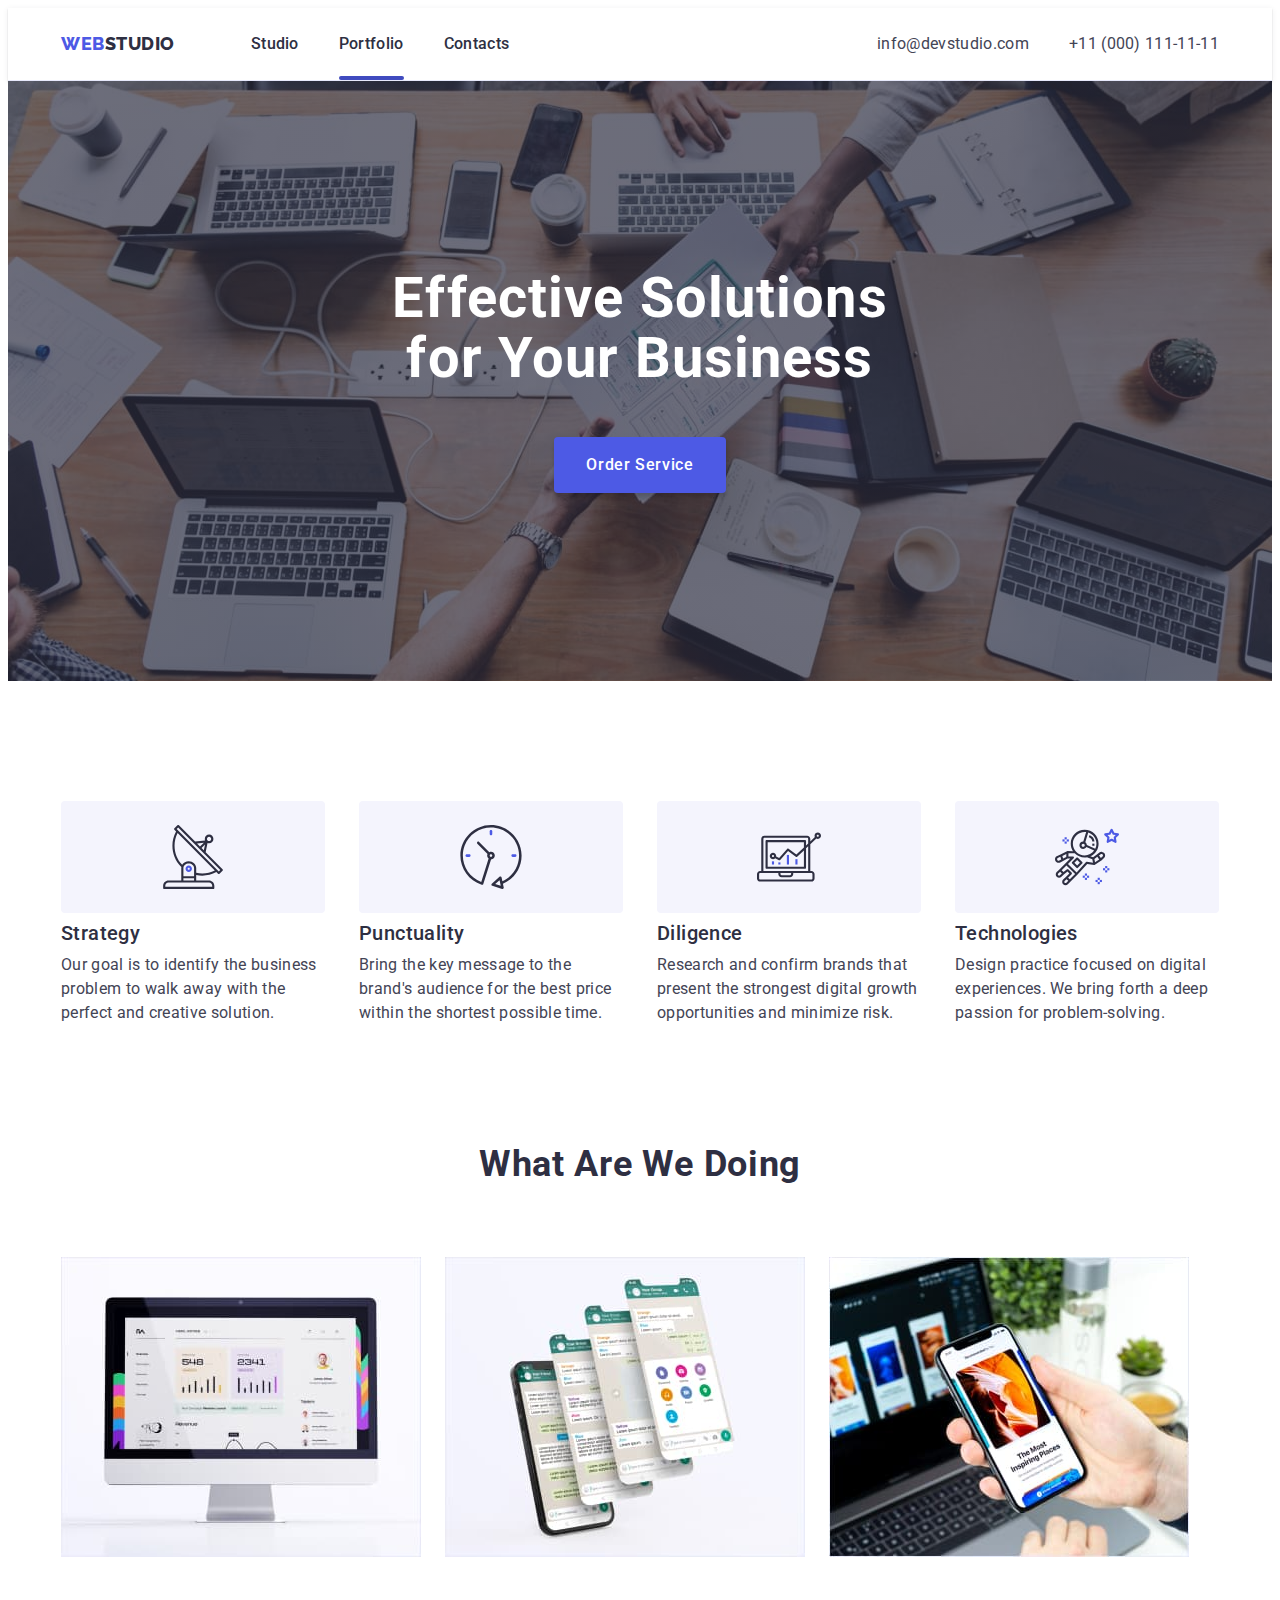
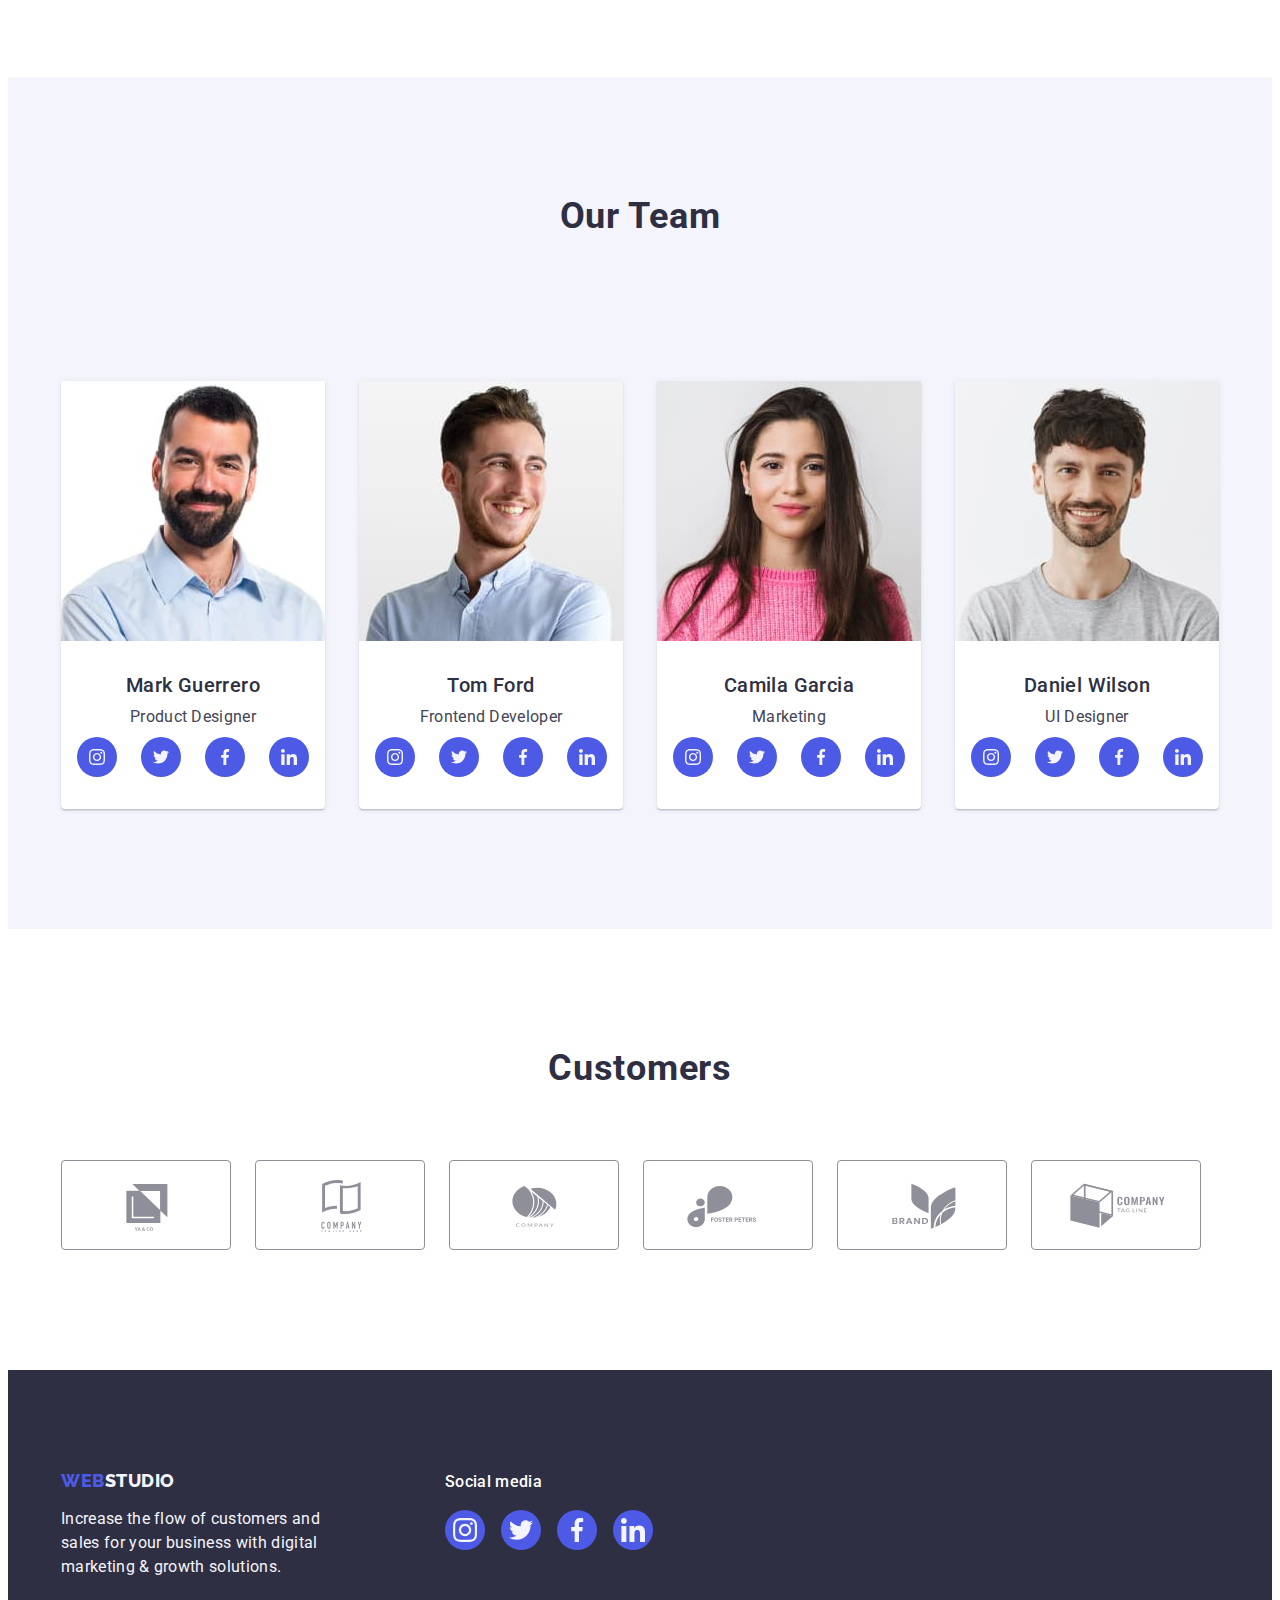
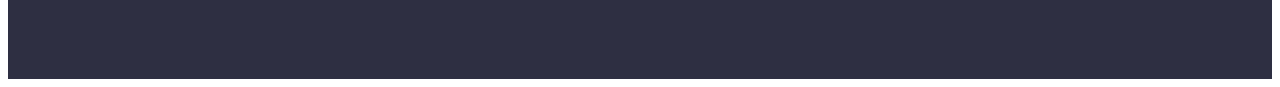
==== index.html @ 175dec2c "Initial commit" ====
<!DOCTYPE html>
<html lang="en">
  <head>
    <meta charset="UTF-8" />
    <meta http-equiv="X-UA-Compatible" content="IE=edge" />
    <meta name="viewport" content="width=device-width, initial-scale=1.0" />
    <title>Document</title>
    <link rel="preconnect" href="https://fonts.googleapis.com" />
    <link rel="preconnect" href="https://fonts.gstatic.com" crossorigin />
    <link
      href="https://fonts.googleapis.com/css2?family=Raleway:wght@800&family=Roboto:wght@400;500;700&display=swap"
      rel="stylesheet"
    />
    <link
      rel="stylesheet"
      href="https://cdnjs.cloudflare.com/ajax/libs/modern-normalize/1.1.0/modern-normalize.min.css"
      integrity="sha512-wpPYUAdjBVSE4KJnH1VR1HeZfpl1ub8YT/NKx4PuQ5NmX2tKuGu6U/JRp5y+Y8XG2tV+wKQpNHVUX03MfMFn9Q=="
      crossorigin="anonymous"
      referrerpolicy="no-referrer"
    />
    <!-- Style -->
    <link rel="stylesheet" href="./css/style.css" />
  </head>
  <body>
    <!-- Header -->

    <header class="header">
      <div class="header-container container">
        <nav class="header-nav">
          <a class="logo" href="./index.html">
            Web<span class="span-logo">Studio</span>
          </a>

          <ul class="header-list list">
            <li class="header-item">
              <a class="header-link" href="./index.html">Studio</a>
            </li>
            <li class="header-item">
              <a class="header-link current" href="./portfolio.html"
                >Portfolio</a
              >
            </li>
            <li class="header-item">
              <a class="header-link" href="">Contacts</a>
            </li>
          </ul>
        </nav>

        <address class="contacts" style="font-style: normal">
          <ul class="contacts-list list">
            <li class="contacts-item">
              <a class="contacts-link" href="mailto:info@devstudio.com"
                >info@devstudio.com</a
              >
            </li>
            <li class="contacts-item">
              <a class="contacts-link" href="tel:+110001111111"
                >+11 (000) 111-11-11</a
              >
            </li>
          </ul>
        </address>
      </div>
    </header>

    <main>
      <!-- Hero image -->

      <section class="hero">
        <div class="container">
          <h1 class="hero-title">Effective Solutions for Your Business</h1>
          <button class="modal-btn" type="button" data-modal-open>
            Order Service
          </button>
        </div>
      </section>

      <!-- About us -->

      <section class="about">
        <div class="container">
          <h2 class="hidden" hidden>content</h2>
          <ul class="about-list list">
            <li class="about-item">
              <div class="svg">
                <svg class="antenna" width="64" height="64">
                  <use href="./images/icons.svg#antenna"></use>
                </svg>
              </div>
              <h3 class="about-name">Strategy</h3>
              <p class="info">
                Our goal is to identify the business problem to walk away with
                the perfect and creative solution.
              </p>
            </li>
            <li class="about-item">
              <div class="svg">
                <svg class="clock" width="64" height="64">
                  <use href="./images/icons.svg#clock"></use>
                </svg>
              </div>
              <h3 class="about-name">Punctuality</h3>
              <p class="info">
                Bring the key message to the brand's audience for the best price
                within the shortest possible time.
              </p>
            </li>
            <li class="about-item">
              <div class="svg">
                <svg class="diagram" width="64" height="64">
                  <use href="./images/icons.svg#diagram"></use>
                </svg>
              </div>
              <h3 class="about-name">Diligence</h3>
              <p class="info">
                Research and confirm brands that present the strongest digital
                growth opportunities and minimize risk.
              </p>
            </li>
            <li class="about-item">
              <div class="svg">
                <svg class="astronaut" width="64" height="64">
                  <use href="./images/icons.svg#astronaut"></use>
                </svg>
              </div>
              <h3 class="about-name">Technologies</h3>
              <p class="info">
                Design practice focused on digital experiences. We bring forth a
                deep passion for problem-solving.
              </p>
            </li>
          </ul>
        </div>
      </section>

      <!-- Projects -->

      <section class="projects">
        <div class="container">
          <h2 class="projects-team">What are we doing</h2>
          <ul class="projects-list__team list">
            <li class="projects-item">
              <img
                class="projects-img"
                src="./images/section2/computer.jpg"
                alt="PC monitor"
                width="360"
              />
            </li>
            <li class="projects-item">
              <img
                class="projects-img"
                src="./images/section2/phone1.jpg"
                alt="Chat on the phone"
                width="360"
              />
            </li>
            <li class="projects-item">
              <img
                class="projects-img"
                src="./images/section2/phone2.jpg"
                alt="Phone in hand"
                width="360"
              />
            </li>
          </ul>
        </div>
      </section>

      <!-- Team -->

      <section class="team">
        <div class="container">
          <h2 class="team-title">Our Team</h2>
          <ul class="team-list">
            <li class="team-item">
              <img
                class="section-team-list"
                src="./images/section3/mark_guerrero.jpg"
                alt="Mark Guerrero Product Designer"
                width="264"
              />
              <div class="worker-wrapper">
                <h3 class="name-worker">Mark Guerrero</h3>
                <p class="info-name-worker">Product Designer</p>
                <ul class="socials">
                  <li class="socials-item">
                    <a
                      class="socials-link"
                      href=""
                      target="_blank"
                      rel="noopener noreferrer"
                    >
                      <svg class="socials-icon" width="16" height="16">
                        <use href="./images/icons.svg#instagram"></use>
                      </svg>
                    </a>
                  </li>
                  <li class="socials-item">
                    <a
                      class="socials-link"
                      href=""
                      target="_blank"
                      rel="noopener noreferrer"
                    >
                      <svg class="socials-icon" width="16" height="16">
                        <use href="./images/icons.svg#twitter"></use>
                      </svg>
                    </a>
                  </li>
                  <li class="socials-item">
                    <a
                      class="socials-link"
                      href=""
                      target="_blank"
                      rel="noopener noreferrer"
                    >
                      <svg class="socials-icon" width="16" height="16">
                        <use href="./images/icons.svg#facebook"></use>
                      </svg>
                    </a>
                  </li>
                  <li class="socials-item">
                    <a
                      class="socials-link"
                      href=""
                      target="_blank"
                      rel="noopener noreferrer"
                    >
                      <svg class="socials-icon" width="16" height="16">
                        <use href="./images/icons.svg#linkedin"></use>
                      </svg>
                    </a>
                  </li>
                </ul>
              </div>
            </li>
            <li class="team-item">
              <img
                class="section-team-list"
                src="./images/section3/tom_ford.jpg"
                alt="Tom Ford Frontend Developer"
                width="264"
              />
              <div class="worker-wrapper">
                <h3 class="name-worker">Tom Ford</h3>
                <p class="info-name-worker">Frontend Developer</p>
                <ul class="socials">
                  <li class="socials-item">
                    <a
                      class="socials-link"
                      href=""
                      target="_blank"
                      rel="noopener noreferrer"
                    >
                      <svg class="socials-icon" width="16" height="16">
                        <use href="./images/icons.svg#instagram"></use>
                      </svg>
                    </a>
                  </li>
                  <li class="socials-item">
                    <a
                      class="socials-link"
                      href=""
                      target="_blank"
                      rel="noopener noreferrer"
                    >
                      <svg class="socials-icon" width="16" height="16">
                        <use href="./images/icons.svg#twitter"></use>
                      </svg>
                    </a>
                  </li>
                  <li class="socials-item">
                    <a
                      class="socials-link"
                      href=""
                      target="_blank"
                      rel="noopener noreferrer"
                    >
                      <svg class="socials-icon" width="16" height="16">
                        <use href="./images/icons.svg#facebook"></use>
                      </svg>
                    </a>
                  </li>
                  <li class="socials-item">
                    <a
                      class="socials-link"
                      href=""
                      target="_blank"
                      rel="noopener noreferrer"
                    >
                      <svg class="socials-icon" width="16" height="16">
                        <use href="./images/icons.svg#linkedin"></use>
                      </svg>
                    </a>
                  </li>
                </ul>
              </div>
            </li>
            <li class="team-item">
              <img
                class="section-team-list"
                src="./images/section3/camila_garcia.jpg"
                alt="Camila Garcia Marketing"
                width="264"
              />
              <div class="worker-wrapper">
                <h3 class="name-worker">Camila Garcia</h3>
                <p class="info-name-worker">Marketing</p>
                <ul class="socials">
                  <li class="socials-item">
                    <a
                      class="socials-link"
                      href=""
                      target="_blank"
                      rel="noopener noreferrer"
                    >
                      <svg class="socials-icon" width="16" height="16">
                        <use href="./images/icons.svg#instagram"></use>
                      </svg>
                    </a>
                  </li>
                  <li class="socials-item">
                    <a
                      class="socials-link"
                      href=""
                      target="_blank"
                      rel="noopener noreferrer"
                    >
                      <svg class="socials-icon" width="16" height="16">
                        <use href="./images/icons.svg#twitter"></use>
                      </svg>
                    </a>
                  </li>
                  <li class="socials-item">
                    <a
                      class="socials-link"
                      href=""
                      target="_blank"
                      rel="noopener noreferrer"
                    >
                      <svg class="socials-icon" width="16" height="16">
                        <use href="./images/icons.svg#facebook"></use>
                      </svg>
                    </a>
                  </li>
                  <li class="socials-item">
                    <a
                      class="socials-link"
                      href=""
                      target="_blank"
                      rel="noopener noreferrer"
                    >
                      <svg class="socials-icon" width="16" height="16">
                        <use href="./images/icons.svg#linkedin"></use>
                      </svg>
                    </a>
                  </li>
                </ul>
              </div>
            </li>
            <li class="team-item">
              <img
                class="section-team-list"
                src="./images/section3/daniel_wilson.jpg"
                alt="Daniel Wilson UI Designer"
                width="264"
              />
              <div class="worker-wrapper">
                <h3 class="name-worker">Daniel Wilson</h3>
                <p class="info-name-worker">UI Designer</p>
                <ul class="socials">
                  <li class="socials-item">
                    <a
                      class="socials-link"
                      href=""
                      target="_blank"
                      rel="noopener noreferrer"
                    >
                      <svg class="socials-icon" width="16" height="16">
                        <use href="./images/icons.svg#instagram"></use>
                      </svg>
                    </a>
                  </li>
                  <li class="socials-item">
                    <a
                      class="socials-link"
                      href=""
                      target="_blank"
                      rel="noopener noreferrer"
                    >
                      <svg class="socials-icon" width="16" height="16">
                        <use href="./images/icons.svg#twitter"></use>
                      </svg>
                    </a>
                  </li>
                  <li class="socials-item">
                    <a
                      class="socials-link"
                      href=""
                      target="_blank"
                      rel="noopener noreferrer"
                    >
                      <svg class="socials-icon" width="16" height="16">
                        <use href="./images/icons.svg#facebook"></use>
                      </svg>
                    </a>
                  </li>
                  <li class="socials-item">
                    <a
                      class="socials-link"
                      href=""
                      target="_blank"
                      rel="noopener noreferrer"
                    >
                      <svg class="socials-icon" width="16" height="16">
                        <use href="./images/icons.svg#linkedin"></use>
                      </svg>
                    </a>
                  </li>
                </ul>
              </div>
            </li>
          </ul>
        </div>
      </section>

      <!-- Customer -->

      <section class="customers">
        <div class="container">
          <h2 class="customers-title">Customers</h2>
          <ul class="customers-list">
            <li class="customers-item">
              <a
                class="customers-link"
                href=""
                target="_blank"
                rel="noopener no-referrer"
              >
                <svg class="customers-icon" width="104" height="56">
                  <use href="./images/icons.svg#logo1"></use>
                </svg>
              </a>
            </li>
            <li class="customers-item">
              <a
                class="customers-link"
                href=""
                target="_blank"
                rel="noopener no-referrer"
              >
                <svg class="customers-icon" width="104" height="56">
                  <use href="./images/icons.svg#logo2"></use>
                </svg>
              </a>
            </li>
            <li class="customers-item">
              <a
                class="customers-link"
                href=""
                target="_blank"
                rel="noopener no-referrer"
              >
                <svg class="customers-icon" width="104" height="56">
                  <use href="./images/icons.svg#logo3"></use>
                </svg>
              </a>
            </li>
            <li class="customers-item">
              <a
                class="customers-link"
                href=""
                target="_blank"
                rel="noopener no-referrer"
              >
                <svg class="customers-icon" width="104" height="56">
                  <use href="./images/icons.svg#logo4"></use>
                </svg>
              </a>
            </li>
            <li class="customers-item">
              <a
                class="customers-link"
                href=""
                target="_blank"
                rel="noopener no-referrer"
              >
                <svg class="customers-icon" width="104" height="56">
                  <use href="./images/icons.svg#logo5"></use>
                </svg>
              </a>
            </li>
            <li class="customers-item">
              <a
                class="customers-link"
                href=""
                target="_blank"
                rel="noopener no-referrer"
              >
                <svg class="customers-icon" width="104" height="56">
                  <use href="./images/icons.svg#logo6"></use>
                </svg>
              </a>
            </li>
          </ul>
        </div>
      </section>
    </main>

    <!-- Footer -->

    <footer class="footer">
      <div class="joint-footer-container container">
        <div class="container1">
          <a class="footer-logo link" href="./index.html"
            >Web<span class="footer-logo-span">Studio</span></a
          >
          <p class="footer-subtitle">
            Increase the flow of customers and sales for your business with
            digital marketing & growth solutions.
          </p>
        </div>
        <div class="container2">
          <p class="media">Social media</p>
          <ul class="footer-socials">
            <li class="footer-socials-item">
              <a
                class="footer-socials-link"
                href=""
                target="_blank"
                rel="noopener noreferrer"
              >
                <svg class="footer-socials-icon" width="24" height="24">
                  <use href="./images/icons.svg#instagram"></use>
                </svg>
              </a>
            </li>
            <li class="footer-socials-item">
              <a
                class="footer-socials-link"
                href=""
                target="_blank"
                rel="noopener noreferrer"
              >
                <svg class="footer-socials-icon" width="24" height="24">
                  <use href="./images/icons.svg#twitter"></use>
                </svg>
              </a>
            </li>
            <li class="footer-socials-item">
              <a
                class="footer-socials-link"
                href=""
                target="_blank"
                rel="noopener noreferrer"
              >
                <svg class="footer-socials-icon" width="24" height="24">
                  <use href="./images/icons.svg#facebook"></use>
                </svg>
              </a>
            </li>
            <li class="footer-socials-item">
              <a
                class="footer-socials-link"
                href=""
                target="_blank"
                rel="noopener noreferrer"
              >
                <svg class="footer-socials-icon" width="24" height="24">
                  <use href="./images/icons.svg#linkedin"></use>
                </svg>
              </a>
            </li>
          </ul>
        </div>
      </div>
    </footer>

    <!-- Modal window -->

    <div class="backdrop is-hidden" data-modal>
      <div class="modal">
        <button class="close-modal" type="button" data-modal-close>
          <svg class="close-btn" width="8" height="8">
            <use href="./images/icons.svg#close-btn"></use>
          </svg>
        </button>
      </div>
    </div>

    <!-- Script -->

    <script src="./js/modal.js"></script>
  </body>
</html>
---- css/style.css ----
/* Header */
/* Color logo "WEB" - #4D5AE5 */
/* Color logo "STUDIO" - #2E2F42 */
/* Color nav - #2E2F42 */
/* Color address info - #2E2F42 */

/* Hero image */
/* Color h1 - #FFFFFF */
/* Color butt - #F4F4FD */
/* Background color - #2E2F42 */

/* Section1 */
/* Color h2 section 1 - #2E2F42 */
/* Color p section 1 - #434455 */

/* Section2 */
/* Color h2 section 2 - #2E2F42 */

/* Section3 */
/* Color h2 section 3 - #2E2F42 */
/* Color name cection 3 - #2E2F42 */
/* Color p section 3 - #434455 */
/* Background color - #F4F4FD */

/* Footer */
/* Color text footer - #F4F4FD */
/* Background color - #2E2F42 */

:root {
    --accent-color: #2E2F42;
    --primary-font: 'Roboto', sans-serif;
    --secondary-font: 'Raleway', sans-serif;
}

.body {
    font-family: var(--primary-font);
    color: #434455;
    background-color: #ffffff;
}

/* Reset */

h1,
h2,
h3,
h4,
h5,
h6,
p {
    margin: 0;
}

ul,
ol {
    margin: 0;
    padding: 0;
    list-style: none;
}

img {
    display: block;
}

a {
    text-decoration: none;
}

/**
  |============================
  | Header
  |============================
*/
/* header */
.header {
    border-bottom: 1px solid #e7e9fc;
    box-shadow: 0px 2px 1px rgba(46, 47, 66, 0.08), 0px 1px 1px rgba(46, 47, 66, 0.16), 0px 1px 6px rgba(46, 47, 66, 0.08);
    z-index: 100;
}

/* div */
.header-container {
    display: flex;
    align-items: center;
}

.container {
    margin-right: auto;
    margin-left: auto;
    max-width: 1158px;
    padding-left: 15px;
    padding-right: 15px;
}

/* nav */
.header-nav {
    display: flex;
    align-items: center;
}

/* a */
.logo {
    margin-right: 76px;
    font-family: var(--secondary-font);
    font-style: normal;
    font-weight: 800;
    font-size: 18px;
    line-height: 1.17;
    display: flex;
    align-items: center;
    letter-spacing: 0.03em;
    text-transform: uppercase;
    color: #4D5AE5;
    text-decoration: none;
}

.span-logo {
    display: inline-block;
    color: #2E2F42;
}

/* ul */
.header-list {
    display: flex;
}

/* li */

.header-item:not(:last-child) {
    margin-right: 40px;
}

/* a */
.header-link {
    padding-top: 24px;
    padding-bottom: 24px;
    display: block;
    font-family: var(--primary-font);
    font-style: normal;
    font-weight: 500;
    font-size: 16px;
    line-height: 1.5;
    letter-spacing: 0.02em;
    color: #2E2F42;

    transition-duration: 250ms;
    transition-timing-function: cubic-bezier(0.4, 0, 0.2, 1);
}

.header-link:hover,
.header-link:focus {
    color: #404BBF;
}

.current {
    position: relative;
}

.current::after {
    content: '';
    position: absolute;
    left: 0;
    bottom: 0;
    display: block;
    width: 100%;
    height: 4px;
    background-color: #404BBF;
    border-radius: 2px;
}

/* address */
.contacts {
    margin-left: auto;
}

/* ul */
.contacts-list {
    display: flex;
    gap: 40px;
}

/* a */
.contacts-link {
    font-family: var(--primary-font);
    font-style: normal;
    font-weight: 400;
    font-size: 16px;
    line-height: 1.5;
    letter-spacing: 0.02em;
    color: #434455;

    transition-duration: 250ms;
    transition-timing-function: cubic-bezier(0.4, 0, 0.2, 1);
}

.contacts-link:hover,
.contacts-link:focus {
    color: #404BBF;
}

/**
  |============================
  | Hero Title
  |============================
*/
/* section */
.hero {
    max-width: 1440px;
    margin: 0 auto;
    padding-top: 188px;
    padding-bottom: 188px;

    text-align: center;
    background-color: var(--accent-color);

    background-image:
        linear-gradient(rgba(46, 47, 66, 0.7),
            rgba(46, 47, 66, 0.7)),
        url(../images/hero/people_office.jpg);
    background-repeat: no-repeat;
    background-position: center;
    background-size: cover;
}

/* h1 */
.hero-title {
    max-width: 496px;
    margin-left: auto;
    margin-right: auto;
    margin-bottom: 48px;
    font-family: var(--primary-font);
    font-style: normal;
    font-weight: 700;
    font-size: 56px;
    line-height: 1.07;
    letter-spacing: 0.02em;
    color: #FFFFFF;
}

/* button */
.modal-btn {
    margin: auto;
    box-shadow: 0px 4px 4px rgba(0, 0, 0, 0.15);
    text-align: center;
    display: block;
    min-width: 169px;
    border-radius: 4px;
    padding: 16px 32px;
    border: none;

    font-family: var(--primary-font);
    font-style: normal;
    font-weight: 500;
    font-size: 16px;
    line-height: 1.5;
    align-items: center;
    letter-spacing: 0.04em;
    color: #FFFFFF;
    background-color: #4D5AE5;
    cursor: pointer;

    transition-duration: 250ms;
    transition-timing-function: cubic-bezier(0.4, 0, 0.2, 1);
}

.modal-btn:hover,
.modal-btn:focus {
    background-color: #404BBF;
    color: #FFFFFF;
}

/**
  |============================
  | About us
  |============================
*/
/* section */
.about {
    padding-top: 120px;
    padding-bottom: 120px;
}

/* ul */
.about-list {
    display: flex;
    justify-content: space-between;
    gap: 24px;
}

/* div */
.svg {
    display: flex;
    align-items: center;
    justify-content: center;
    height: 112px;
    background-color: #F4F4FD;
    border-radius: 4px;
    margin-bottom: 8px;
}

/* h3 */
.about-name {
    margin-bottom: 8px;
    font-family: var(--primary-font);
    font-style: normal;
    font-weight: 500;
    font-size: 20px;
    line-height: 24px;
    letter-spacing: 0.02em;
    color: var(--accent-color);
}

/* p */
.info {
    width: 264px;
    font-family: var(--primary-font);
    font-style: normal;
    font-weight: 400;
    font-size: 16px;
    line-height: 24px;
    letter-spacing: 0.02em;
    color: #434455;
}

/**
  |============================
  | Projects
  |============================
*/
/* section */
.projects {
    padding-bottom: 120px;
}

/* h2 */
.projects-team {
    margin-bottom: 72px;
    font-family: var(--primary-font);
    font-style: normal;
    font-weight: 700;
    font-size: 36px;
    line-height: 1.11;
    text-align: center;
    letter-spacing: 0.02em;
    text-transform: capitalize;
    color: var(--accent-color);
}

/* ul */
.projects-list__team {
    gap: 24px;
    display: flex;
}

/**
  |============================
  | Team
  |============================
*/
/* section */
.team {
    padding-bottom: 120px;
    padding-top: 120px;
    background-color: #F4F4FD;
}

/* h2 */
.team-title {
    margin-bottom: 72px;
    font-family: var(--primary-font);
    font-style: normal;
    font-weight: 700;
    font-size: 36px;
    line-height: 1.11;
    text-align: center;
    letter-spacing: 0.02em;
    text-transform: capitalize;
    color: var(--accent-color);
}

/* ul */
.team-list {
    gap: 24px;
    padding-top: 72px;
    display: flex;
    justify-content: space-between;
}

/* li */
.team-item {
    box-shadow: 0px 1px 6px rgba(46, 47, 66, 0.08), 0px 1px 1px rgba(46, 47, 66, 0.16), 0px 2px 1px rgba(46, 47, 66, 0.08);
    border-radius: 0px 0px 4px 4px;
    background-color: #FFFFFF;
    width: 264px;
}

/* div */
.worker-wrapper {
    padding: 32px 0;
    border-radius: 0px 0px 4px 4px;
}

/* h3 */
.name-worker {
    margin-bottom: 8px;
    font-family: var(--primary-font);
    font-style: normal;
    font-weight: 500;
    font-size: 20px;
    line-height: 24px;
    text-align: center;
    letter-spacing: 0.02em;
    color: var(--accent-color);
}

/* p */
.info-name-worker {
    font-family: var(--primary-font);
    font-style: normal;
    font-weight: 400;
    font-size: 16px;
    line-height: 24px;
    text-align: center;
    letter-spacing: 0.02em;
    color: #434455;
}

/* ul */
.socials {
    margin-top: 8px;
    display: flex;
    gap: 24px;
    justify-content: center;
}

/* a */
.socials-link {
    display: flex;
    align-items: center;
    justify-content: center;
    width: 40px;
    height: 40px;
    background-color: #4D5AE5;
    border-radius: 50%;
    color: #F4F4FD;

    transition-duration: 250ms;
    transition-timing-function: cubic-bezier(0.4, 0, 0.2, 1);
}

.socials-link:hover,
.socials-link:focus {
    background-color: #404BBF;
    color: #F4F4FD;
}

/* svg */
.socials-icon {
    fill: currentColor;
}

/**
  |============================
  | Customer
  |============================
*/
/* section */
.customers {
    padding-top: 120px;
    padding-bottom: 120px;

}

/* h2 */
.customers-title {
    margin-bottom: 72px;

    font-family: var(--primary-font);
    font-style: normal;
    font-weight: 700;
    font-size: 36px;
    line-height: 1.1;

    text-align: center;
    letter-spacing: 0.02em;
    text-transform: capitalize;

    color: #2E2F42;
}

/* ul */
.customers-list {
    display: flex;
    gap: 24px
}

/* a */
.customers-link {
    display: flex;
    justify-content: center;
    width: 168px;
    height: 88px;
    align-items: center;
    border: 1px solid #8E8F99;
    border-radius: 4px;
    color: #8e8f99;

    transition-duration: 250ms;
    transition-timing-function: cubic-bezier(0.4, 0, 0.2, 1);
}

.customers-link:hover,
.customers-link:focus {
    border-color: #404BBF;
    color: #404BBF;
}

/* svg */
.customers-icon {
    fill: currentColor;
}

/**
  |============================
  | Footer
  |============================
*/
/* footer */
.footer {
    padding-top: 100px;
    padding-bottom: 100px;
    font-family: var(--primary-font);
    font-style: normal;
    font-weight: 400;
    font-size: 16px;
    line-height: 24px;
    letter-spacing: 0.02em;
    color: #F4F4FD;
    background-color: var(--accent-color);
}

/* div */
.joint-footer-container {
    display: flex;
    gap: 120px;
    align-items: baseline;
}

/* p */
.media {
    margin-bottom: 16px;
    font-weight: 500;
    color: #ffffff;
}

/* ul */
.footer-socials {
    display: flex;
    gap: 16px;
}

/* a */
.footer-socials-link {
    display: flex;
    align-items: center;
    justify-content: center;
    width: 40px;
    height: 40px;
    background-color: #4D5AE5;
    border-radius: 50%;
    color: #F4F4FD;

    transition-duration: 250ms;
    transition-timing-function: cubic-bezier(0.4, 0, 0.2, 1);
}

.footer-socials-link:hover,
.footer-socials-link:focus {
    background-color: #31D0AA;
    color: #F4F4FD;
}

/* svg */
.footer-socials-icon {
    fill: currentColor;
}

/* a */
.footer-logo {
    margin-bottom: 16px;
    font-family: var(--secondary-font);
    font-style: normal;
    font-weight: 800;
    font-size: 18px;
    line-height: 1.17;
    display: inline-block;
    align-items: center;
    letter-spacing: 0.03em;
    text-transform: uppercase;
    color: #4D5AE5;
    text-decoration: none;
}

/* span */
.footer-logo-span {
    color: #F4F4FD;
}

/* p */
.footer-subtitle {
    max-width: 264px;
}

/**
  |============================
  | Portfolio
  |============================
*/
/**
  |============================
  | Site nav
  |============================
*/
/* section */
.site-nav {
    margin: auto;
    padding-top: 96px;
    padding-bottom: 120px;
}

/* ul */
.btn-nav {
    margin-bottom: 72px;
    display: flex;
    justify-content: center;
    gap: 24px;
}

/* button */
.list-btn {
    padding-top: 11px;
    padding-bottom: 11px;
    padding-left: 23px;
    padding-right: 23px;

    border: 1px solid #E7E9FC;
    border-radius: 4px;
    font-family: var(--primary-font);
    font-style: normal;
    font-weight: 500;
    font-size: 16px;
    line-height: 24px;
    display: flex;
    align-items: center;
    text-align: center;
    letter-spacing: 0.04em;
    background-color: #F4F4FD;
    color: #4D5AE5;
    cursor: pointer;

    transition-duration: 250ms;
    transition-timing-function: cubic-bezier(0.4, 0, 0.2, 1);
}


.list-btn:hover,
.list-btn:focus {
    background-color: #404BBF;
    color: #FFFFFF;
    border: 1px solid transparent;

    box-shadow: 0px 3px 1px rgba(0, 0, 0, 0.1), 0px 2px 1px rgba(0, 0, 0, 0.08), 0px 2px 2px rgba(0, 0, 0, 0.12);
}


/**
  |============================
  | Portfolio
  |============================
*/
/* ul */
.portfolio-list {
    display: flex;
    flex-wrap: wrap;
    gap: 48px 24px;
    justify-content: center;
}

/* li */
.portfolio-item {
    width: calc((100% - 48px) / 3);
}

/* a */
.portfolio-link {
    display: block;
    transition-duration: 250ms;
    transition-timing-function: cubic-bezier(0.4, 0, 0.2, 1);
}

.portfolio-link:hover,
.portfolio-link:focus {
    box-shadow: 0px 1px 6px rgba(46, 47, 66, 0.08), 0px 1px 1px rgba(46, 47, 66, 0.16), 0px 2px 1px rgba(46, 47, 66, 0.08);
}

/* div */
.wrapper {
    position: relative;
    overflow: hidden;
}

/* over */
.over {
    font-family: var(--primary-font);
    font-style: normal;
    font-weight: 400;
    font-size: 16px;
    line-height: 24px;
    letter-spacing: 0.02em;
    color: #F4F4FD;

    position: absolute;
    width: 100%;
    height: 100%;
    top: 0;
    left: 0;
    padding: 40px 32px 164px 32px;
    transform: translateY(100%);
    transition: transform 250ms cubic-bezier(0.4, 0, 0.2, 1), background-color 250ms cubic-bezier(0.4, 0, 0.2, 1);
}

.portfolio-link:hover .over,
.portfolio-link:focus .over {
    transform: translateY(0);
    background-color: #4D5AE5;
}

/* div */
.name-app-portfolio {
    padding: 32px 16px;
    border: 1px solid #e7e9fc;
    border-top: none;
}

/* h2 */
.title-portfolio {
    margin-bottom: 8px;
    font-family: var(--primary-font);
    font-style: normal;
    font-weight: 500;
    font-size: 20px;
    line-height: 1.2;
    letter-spacing: 0.02em;
    color: var(--accent-color);
}

/* p */
.description {
    font-family: var(--primary-font);
    font-style: normal;
    font-weight: 400;
    font-size: 16px;
    line-height: 1.5;
    letter-spacing: 0.02em;
    color: #434455;
}

/**
  |============================
  | Modal window
  |============================
*/
/* div */
.backdrop {
    position: fixed;
    top: 0;
    left: 0;
    z-index: 1000;

    width: 100%;
    height: 100%;

    background-color: rgba(46, 47, 66, 0.4);

    transition: opacity 250ms linear, visibility 250ms linear;
}

.backdrop.is-hidden {
    opacity: 0;
    visibility: hidden;
    pointer-events: none;
}

/* div */
.modal {
    position: absolute;
    top: 50%;
    left: 50%;
    transform: translate(-50%, -50%) scale(1);
    opacity: 1;

    max-width: 408px;
    width: 100%;
    min-height: 576px;

    background: #FCFCFC;
    box-shadow: 0px 1px 1px rgba(0, 0, 0, 0.14), 0px 1px 3px rgba(0, 0, 0, 0.12), 0px 2px 1px rgba(0, 0, 0, 0.2);
    border-radius: 4px;


    transition-duration: 250ms;
    transition-timing-function: cubic-bezier(0.4, 0, 0.2, 1);
}

.backdrop.is-hidden .modal {
    transform: translate(-50%, -50%) scale(0.3);
    opacity: 0;
}

/* button */
.close-modal {
    position: absolute;
    top: 20px;
    right: 20px;

    display: flex;
    align-items: center;
    justify-content: center;
    width: 23px;
    height: 23px;
    padding: 0;

    border-radius: 50%;
    background: #E7E9FC;
    border: 1px solid rgba(0, 0, 0, 0.1);
    transition: fill;
    transition-duration: 250ms;
    transition-timing-function: cubic-bezier(0.4, 0, 0.2, 1);
}

.close-modal:hover,
.close-modal:focus {
    background-color: #404BBF;
    fill: #FFFFFF;
    cursor: pointer;
}

/* THE END */
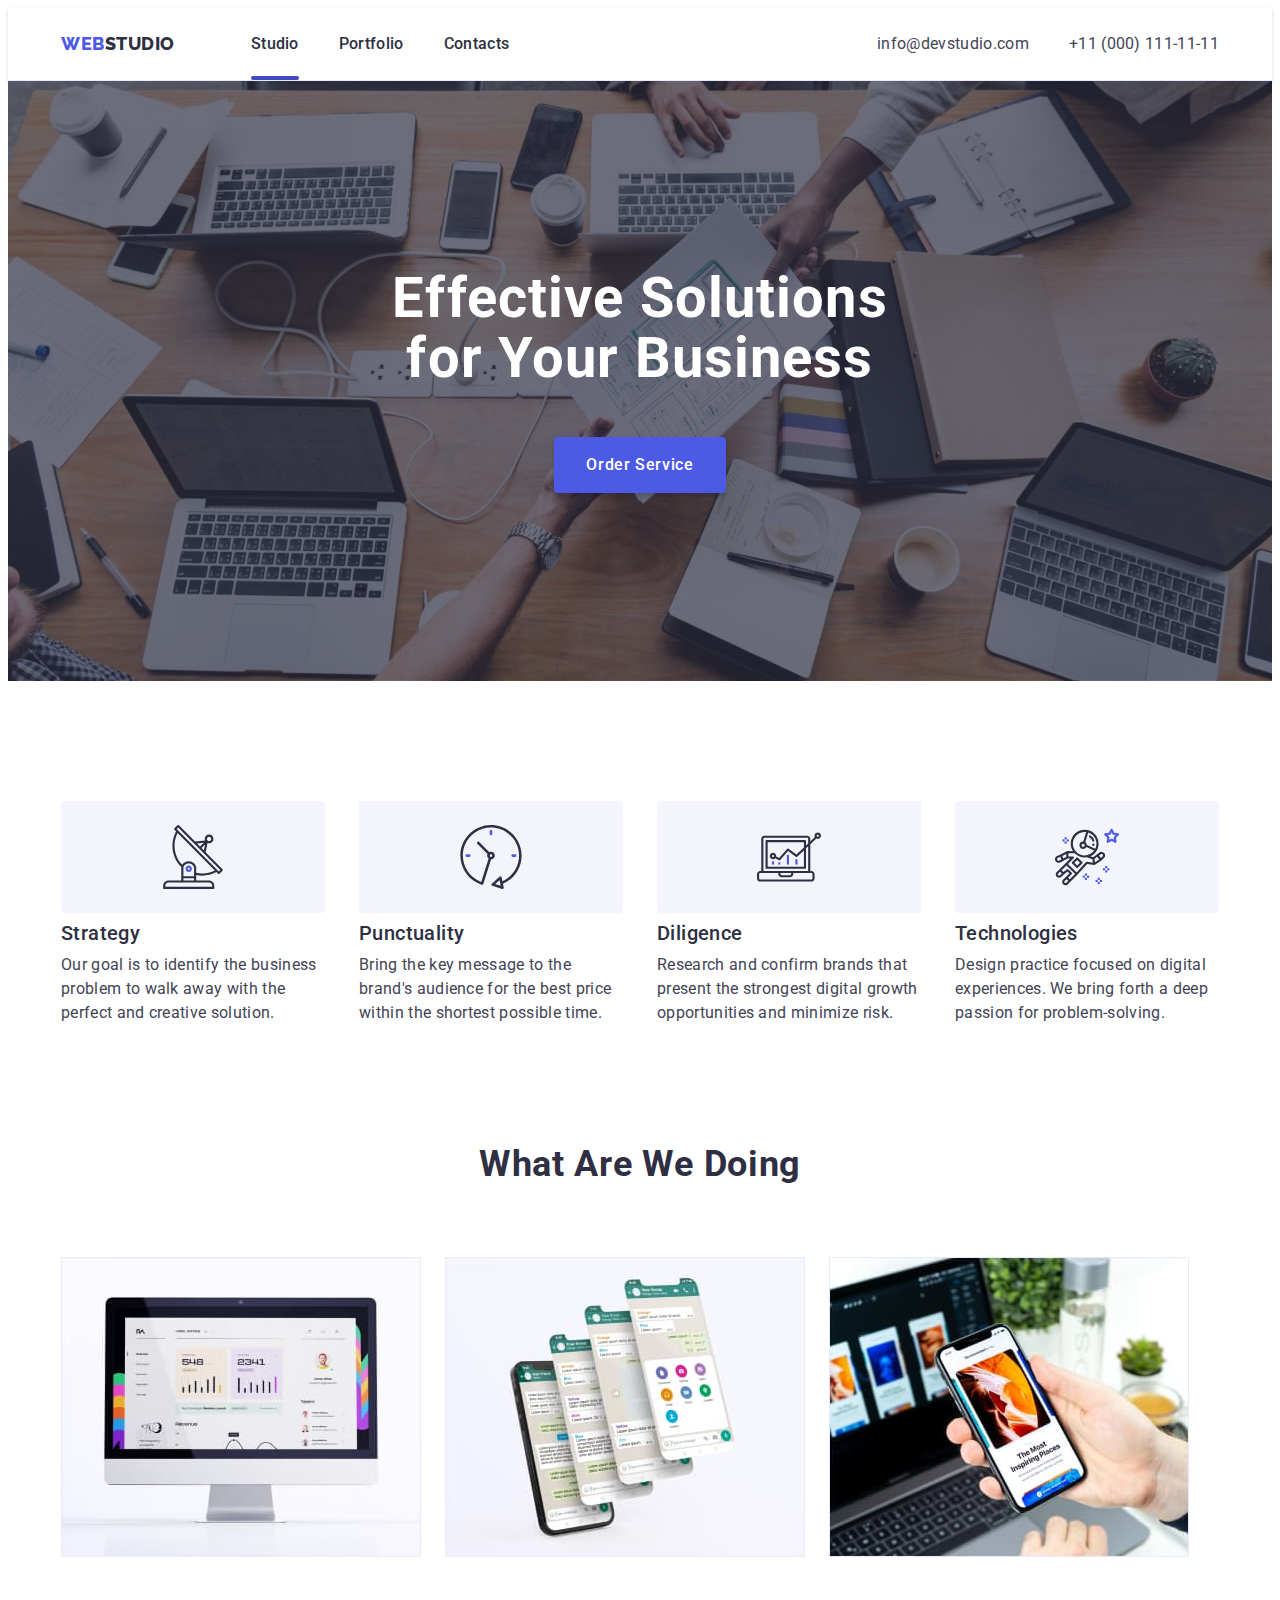
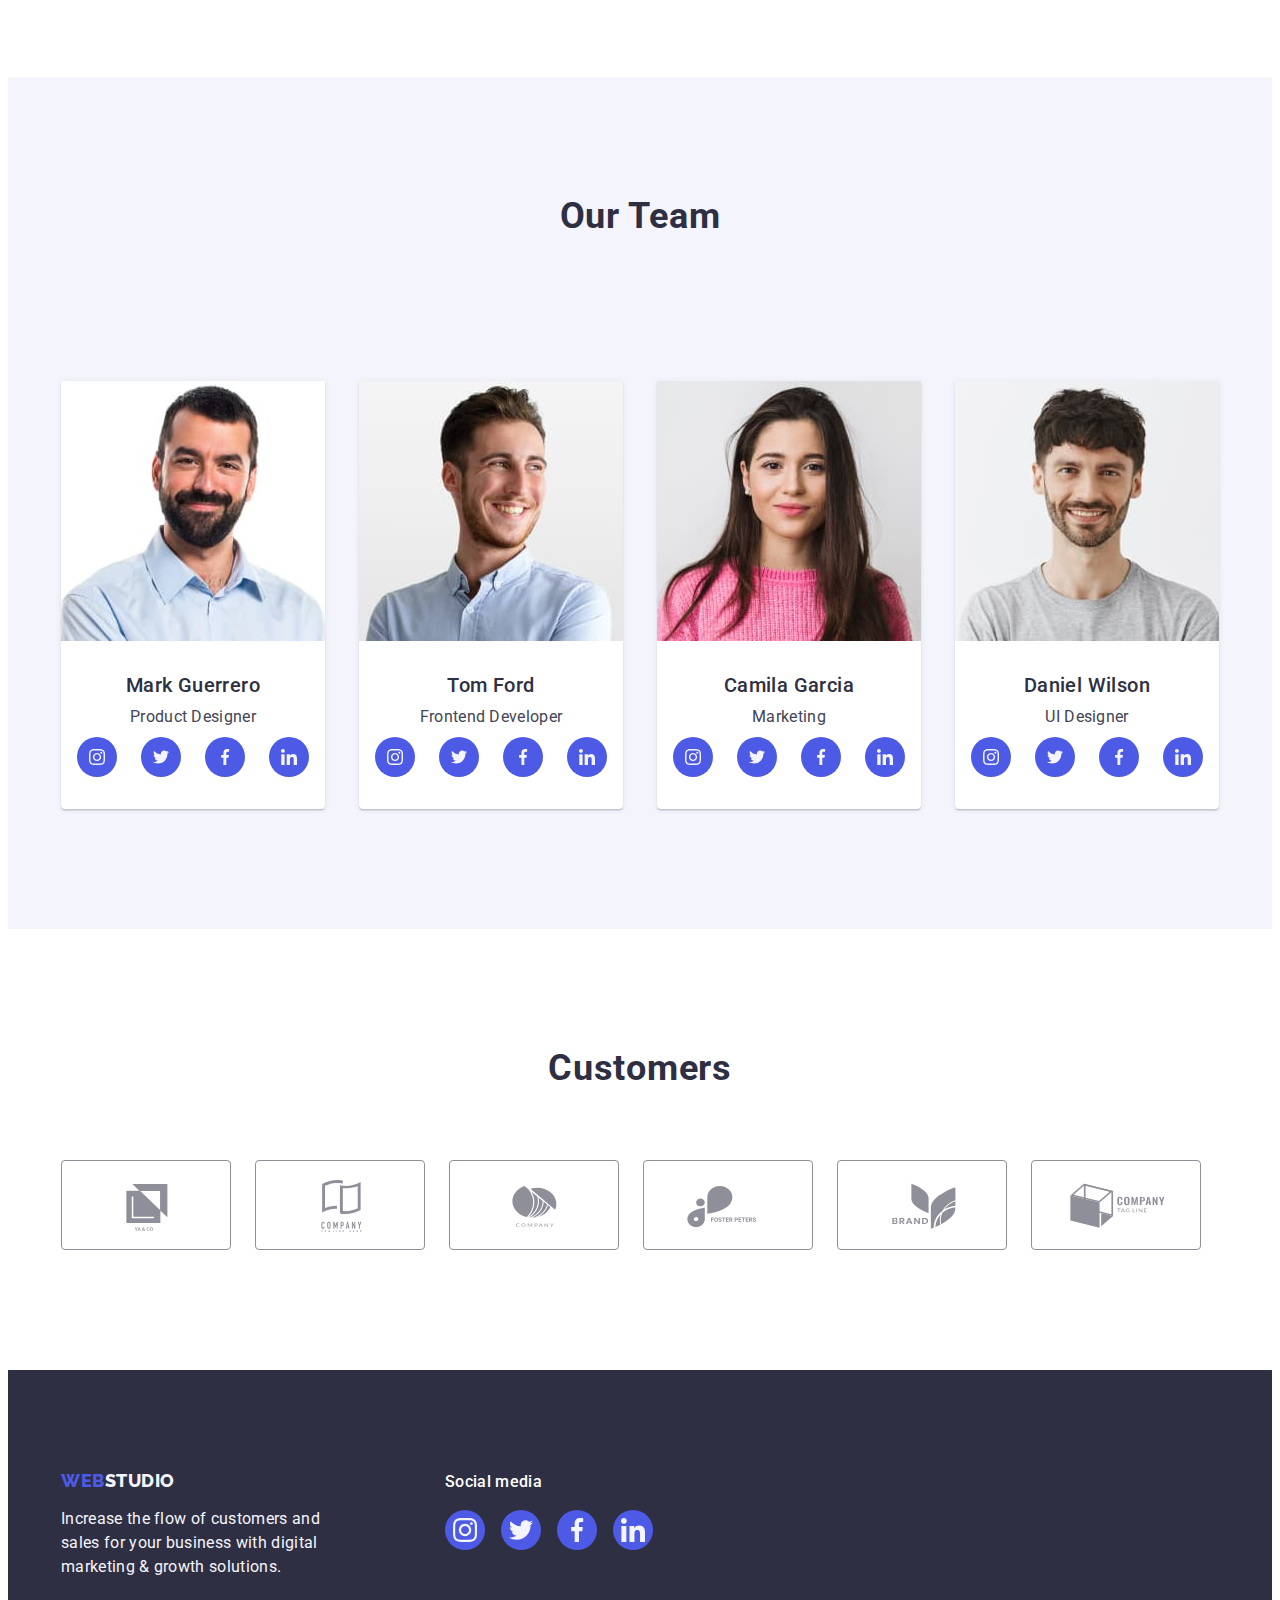
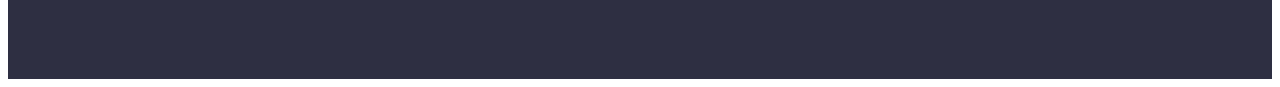
==== commit a24f7643: "Update index.html" ====
--- a/index.html
+++ b/index.html
@@ -33,12 +33,10 @@
 
           <ul class="header-list list">
             <li class="header-item">
-              <a class="header-link" href="./index.html">Studio</a>
+              <a class="header-link current" href="./index.html">Studio</a>
             </li>
             <li class="header-item">
-              <a class="header-link current" href="./portfolio.html"
-                >Portfolio</a
-              >
+              <a class="header-link" href="./portfolio.html">Portfolio</a>
             </li>
             <li class="header-item">
               <a class="header-link" href="">Contacts</a>
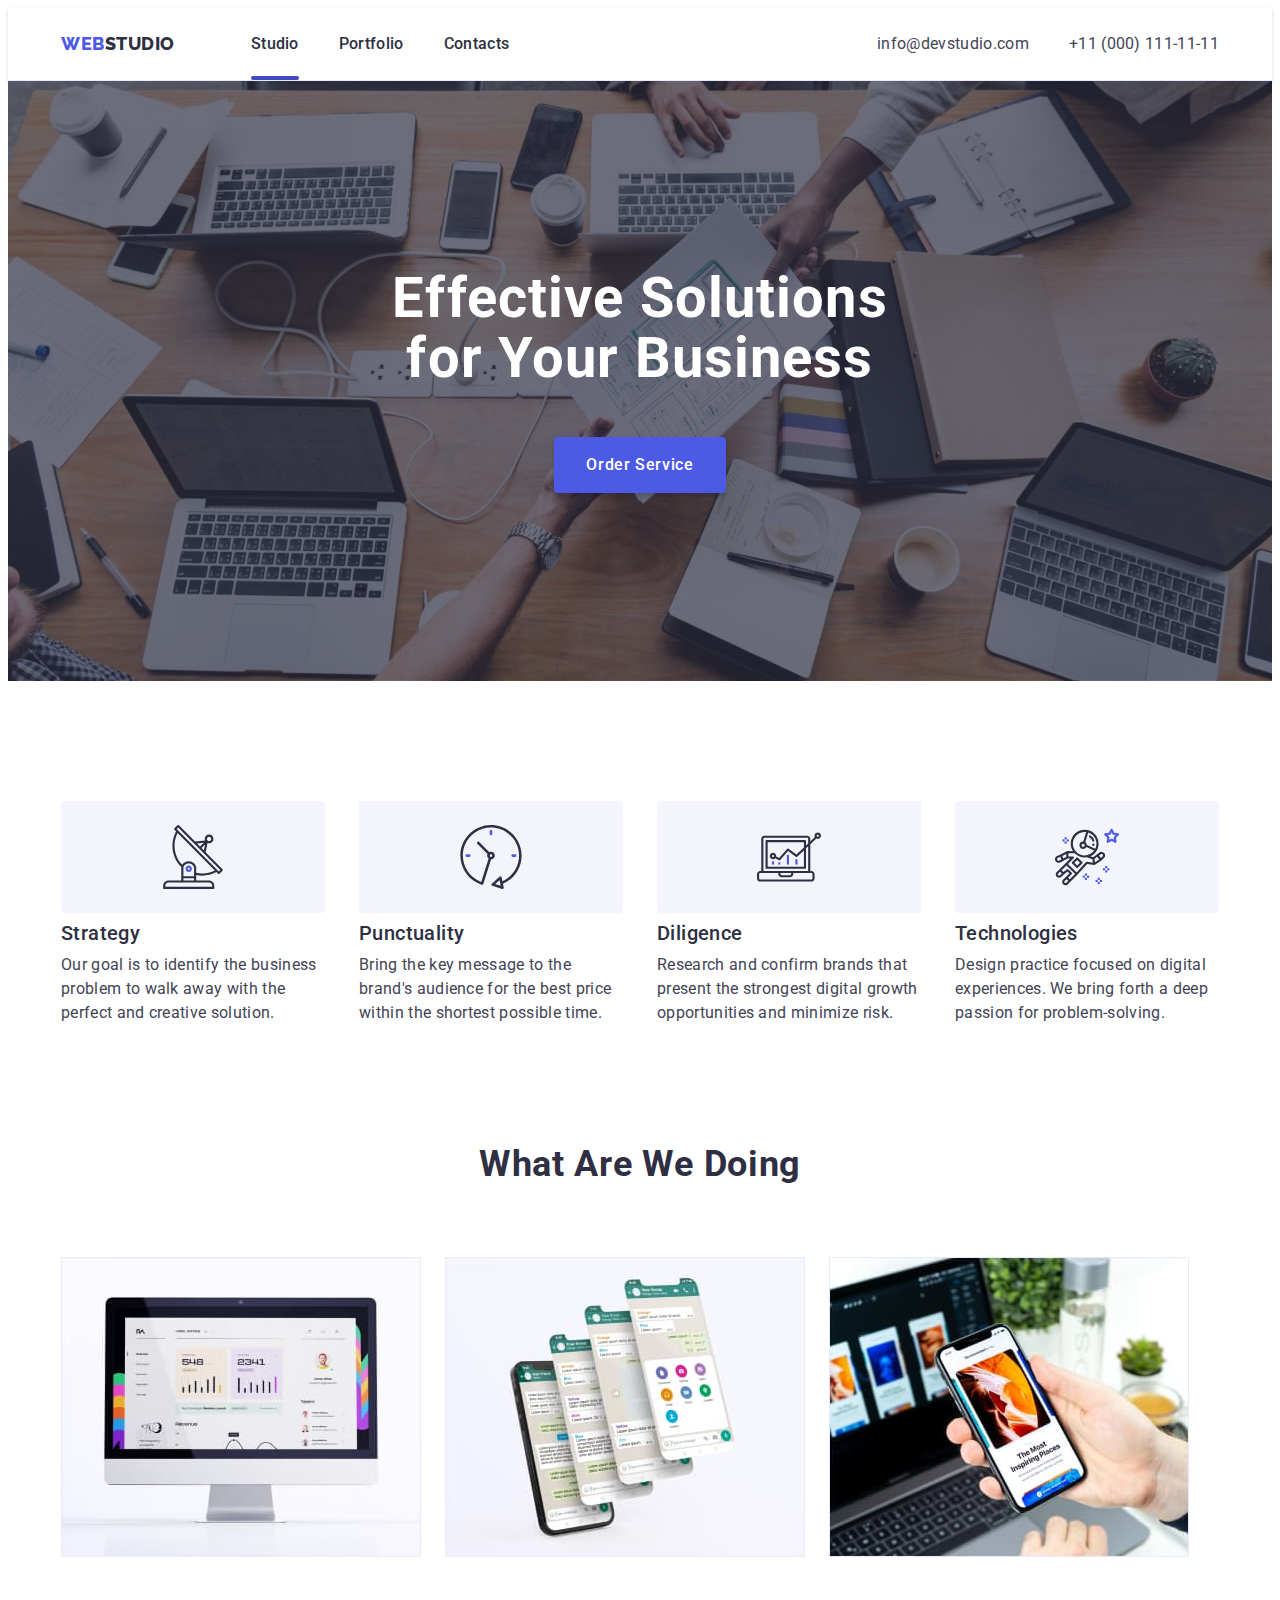
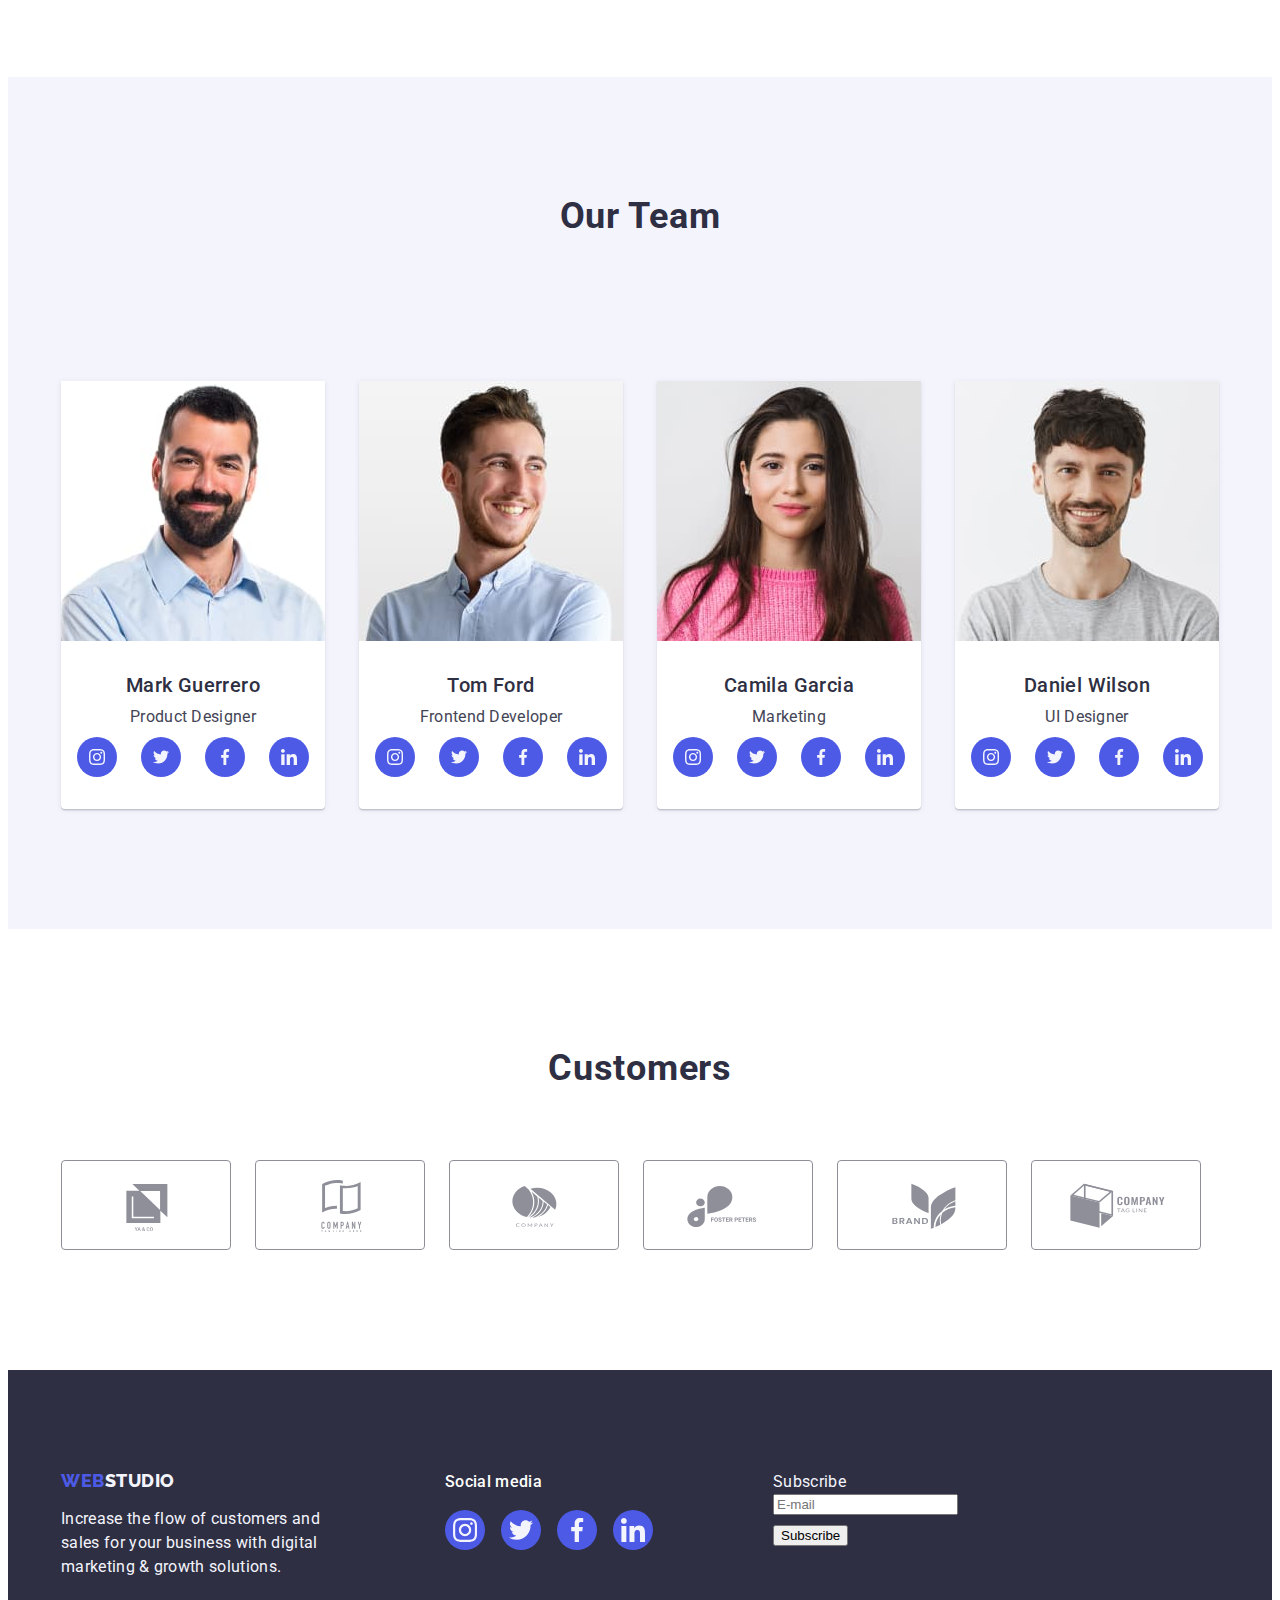
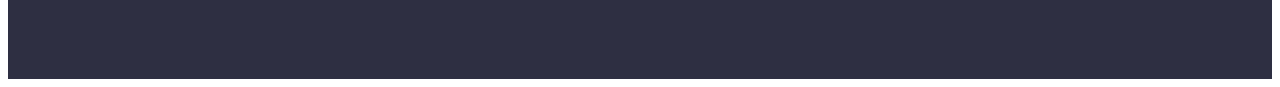
==== commit 30dca4b5: "add modal window" ====
--- a/index.html
+++ b/index.html
@@ -572,6 +572,13 @@
             </li>
           </ul>
         </div>
+        <div class="container3">
+          <p>Subscribe</p>
+          <label>
+            <input type="email" name="email" required placeholder="E-mail" />
+          </label>
+          <button>Subscribe</button>
+        </div>
       </div>
     </footer>
 
@@ -584,6 +591,38 @@
             <use href="./images/icons.svg#close-btn"></use>
           </svg>
         </button>
+
+        <strong class="modal-wind-title"
+          >Leave your contacts and we will call you back</strong
+        >
+        <form class="modal-wind-form">
+          <label>
+            Name
+            <input type="text" name="username" required />
+          </label>
+          <label>
+            Phone
+            <input type="tel" name="phone-number" required />
+          </label>
+          <label>
+            Email
+            <input type="email" name="email" required />
+          </label>
+          <label>
+            Comment
+            <textarea
+              name="comment"
+              id=""
+              rows="8"
+              placeholder="Text input"
+            ></textarea>
+          </label>
+          <label>
+            <input type="checkbox" name="checkbox" id="" />
+            I accept the terms and conditions of the <span>Privacy Policy</span>
+          </label>
+          <button class="modal-wind-btn" type="submit">Send</button>
+        </form>
       </div>
     </div>
 
--- a/css/style.css
+++ b/css/style.css
@@ -844,4 +844,41 @@
     cursor: pointer;
 }
 
+/**
+  |============================
+  | Modal window
+  |============================
+*/
+/* strong */
+.modal-wind-title {
+    display: block;
+    text-align: center;
+    margin-top: 72px;
+}
+
+/* form */
+.modal-wind-form {
+    margin-top: 16px;
+    margin-left: 24px;
+    margin-right: 24px;
+}
+
+/* input */
+input {}
+
+/* label */
+label {
+    display: flex;
+    flex-direction: column;
+    width: 100%;
+    margin-bottom: 8px;
+    font-family: inherit;
+}
+
+/* button */
+.modal-wind-btn {
+    display: flex;
+
+}
+
 /* THE END */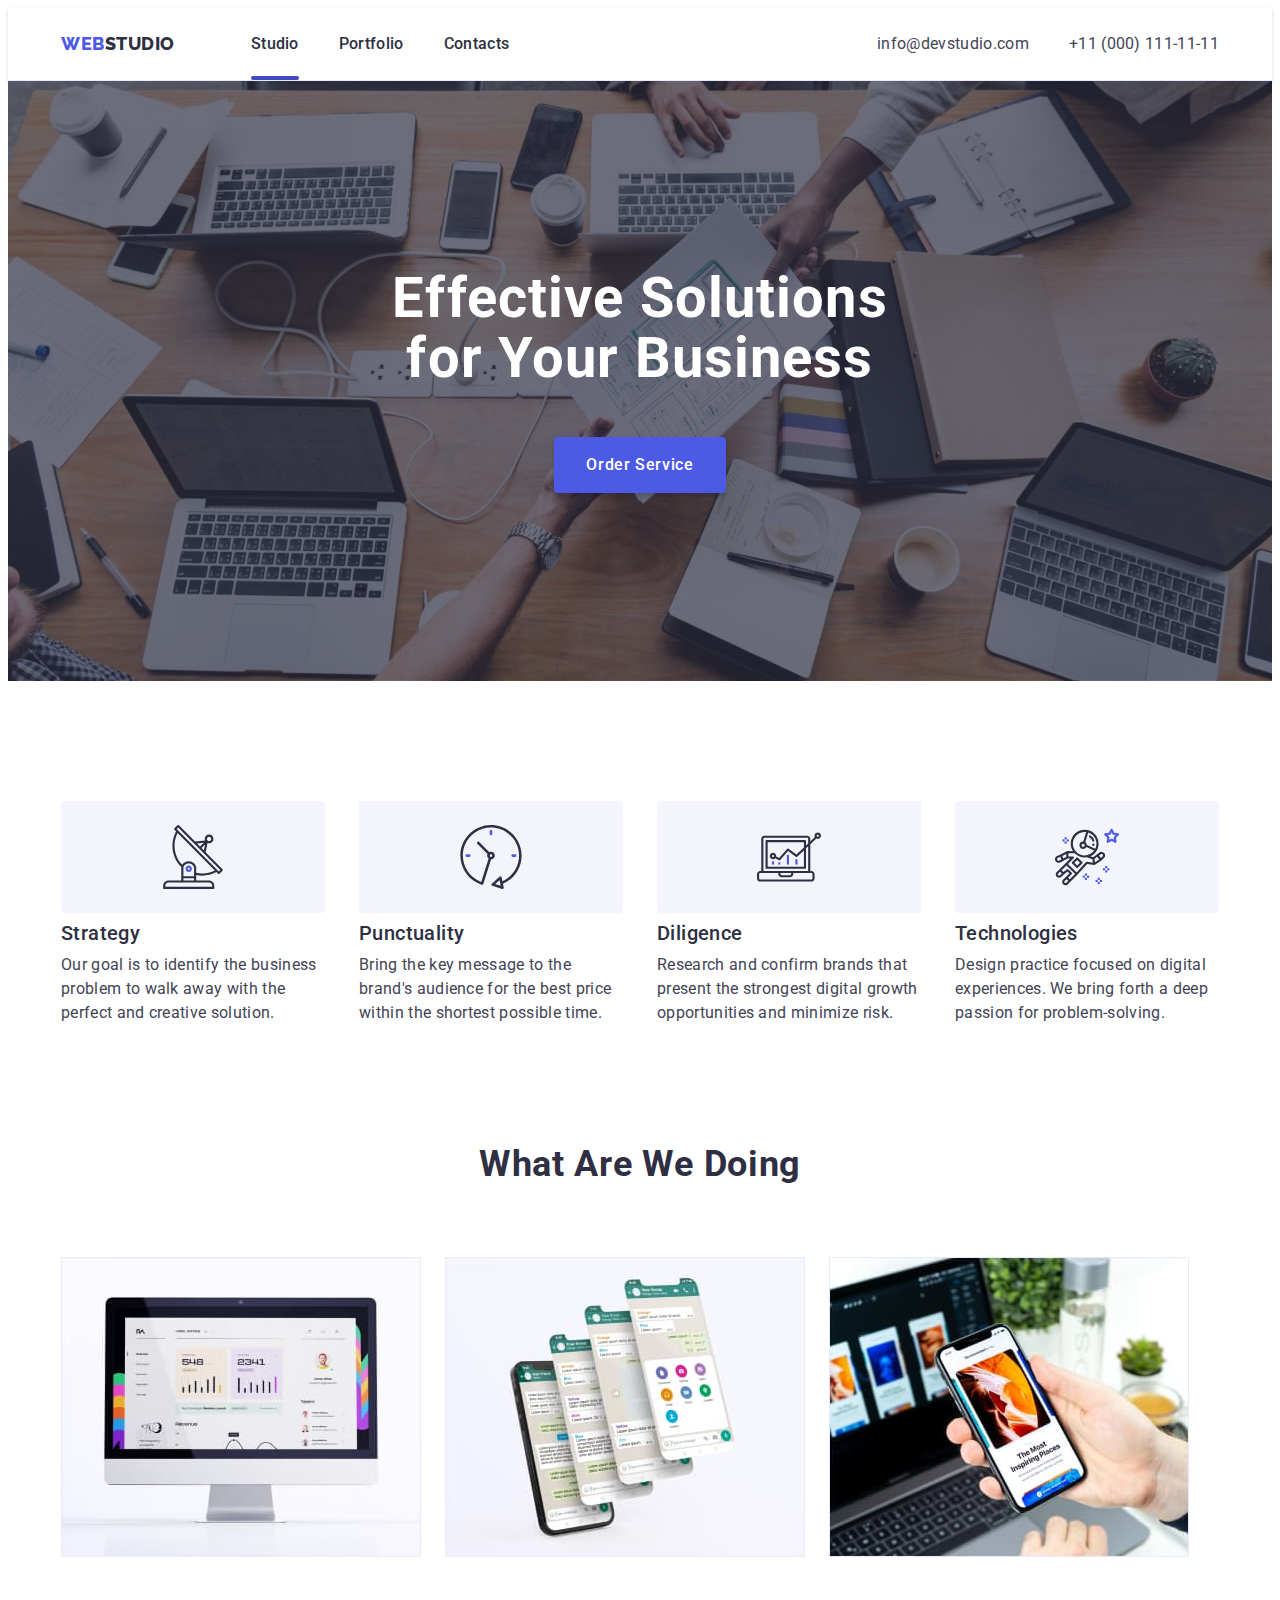
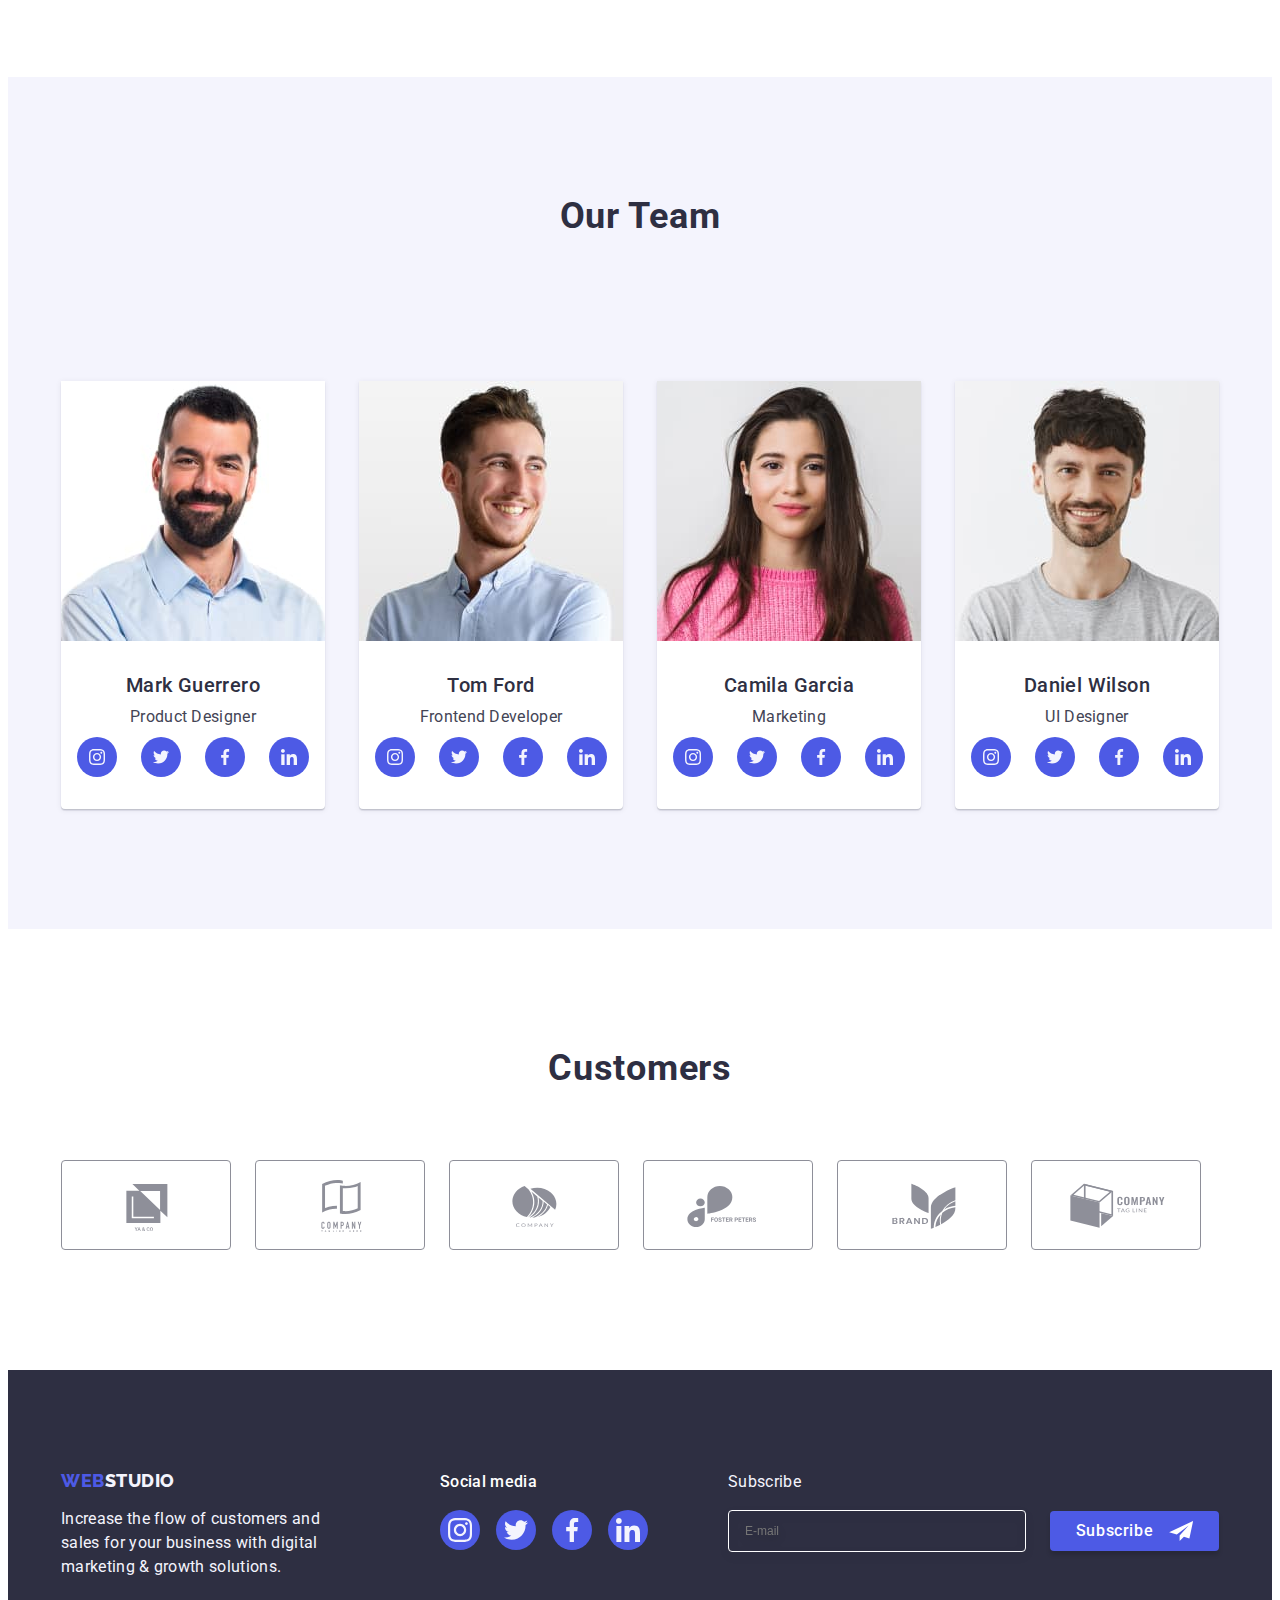
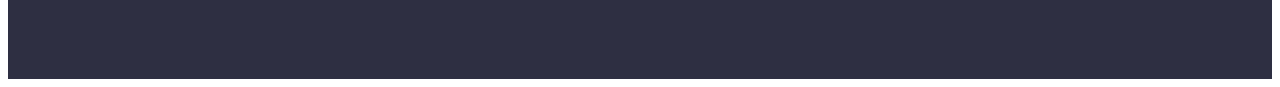
==== commit 27010c42: "add all work" ====
--- a/index.html
+++ b/index.html
@@ -573,11 +573,24 @@
           </ul>
         </div>
         <div class="container3">
-          <p>Subscribe</p>
-          <label>
-            <input type="email" name="email" required placeholder="E-mail" />
-          </label>
-          <button>Subscribe</button>
+          <p class="footer-subs">Subscribe</p>
+          <div class="footer-subs-email">
+            <label class="footer-email">
+              <input
+                class="input-footer-email"
+                type="email"
+                name="email"
+                required
+                placeholder="E-mail"
+              />
+            </label>
+            <button class="footer-subs-btn modal-btn">
+              Subscribe
+              <svg class="footer-subs-icon" width="24" height="20">
+                <use href="./images/icons.svg#subs"></use>
+              </svg>
+            </button>
+          </div>
         </div>
       </div>
     </footer>
@@ -596,32 +609,73 @@
           >Leave your contacts and we will call you back</strong
         >
         <form class="modal-wind-form">
-          <label>
-            Name
-            <input type="text" name="username" required />
-          </label>
-          <label>
-            Phone
-            <input type="tel" name="phone-number" required />
-          </label>
-          <label>
-            Email
-            <input type="email" name="email" required />
-          </label>
-          <label>
-            Comment
+          <div class="modal-wind-field">
+            <label class="modal-wind-label" for="usname">Name</label>
+            <input
+              class="modal-wind-input"
+              type="text"
+              name="username"
+              id="usname"
+              required
+            />
+            <svg class="modal-wind-icon" width="18" height="24">
+              <use href="./images/icons.svg#person"></use>
+            </svg>
+          </div>
+          <div class="modal-wind-field">
+            <label class="modal-wind-label" for="usphone">Phone</label>
+            <input
+              class="modal-wind-input"
+              type="tel"
+              name="phone-number"
+              id="usphone"
+              required
+            />
+            <svg class="modal-wind-icon" width="18" height="24">
+              <use href="./images/icons.svg#phone"></use>
+            </svg>
+          </div>
+          <div class="modal-wind-field">
+            <label class="modal-wind-label" for="usemail">Email</label>
+            <input
+              class="modal-wind-input"
+              type="email"
+              name="email"
+              id="usemail"
+              required
+            />
+            <svg class="modal-wind-icon" width="18" height="24">
+              <use href="./images/icons.svg#email"></use>
+            </svg>
+          </div>
+          <div class="modal-wind-field">
+            <label class="modal-wind-label" for="usmessage">Comment</label>
             <textarea
+              class="modal-wind-message"
               name="comment"
-              id=""
+              id="usmessage"
               rows="8"
               placeholder="Text input"
             ></textarea>
+          </div>
+          <label class="modal-wind-agreement">
+            <input class="modal-wind-privacy" type="checkbox" name="privacy" />
+            <svg class="modal-wind-checkbox" width="16" height="16">
+              <use
+                class="icon-default"
+                href="./images/icons.svg#default_icon"
+              ></use>
+              <use
+                class="icon-click"
+                href="./images/icons.svg#click_icon"
+              ></use>
+            </svg>
+            <span class="modal-wind-desc">
+              I accept the terms and conditions of the
+              <a class="modal-wind-link" href="">Privacy Policy</a>
+            </span>
           </label>
-          <label>
-            <input type="checkbox" name="checkbox" id="" />
-            I accept the terms and conditions of the <span>Privacy Policy</span>
-          </label>
-          <button class="modal-wind-btn" type="submit">Send</button>
+          <button class="modal-wind-btn modal-btn" type="submit">Send</button>
         </form>
       </div>
     </div>
--- a/css/style.css
+++ b/css/style.css
@@ -541,7 +541,6 @@
 /* div */
 .joint-footer-container {
     display: flex;
-    gap: 120px;
     align-items: baseline;
 }
 
@@ -608,6 +607,68 @@
 /* p */
 .footer-subtitle {
     max-width: 264px;
+}
+
+/* div */
+.container2 {
+    margin-left: 120px;
+}
+
+/* div */
+.container3 {
+    margin-left: 80px;
+}
+
+/* p */
+.footer-subs {
+    margin-bottom: 16px;
+}
+
+/* div */
+.footer-subs-email {
+    position: relative;
+    display: flex;
+    gap: 24px;
+}
+
+/* label */
+.footer-email {}
+
+/* input */
+.input-footer-email {
+    width: 264px;
+    height: 40px;
+    padding: 0 16px;
+
+    font-size: 12px;
+
+    outline: none;
+    border: 1px solid #FFFFFF;
+    filter: drop-shadow(0px 4px 4px rgba(0, 0, 0, 0.15));
+    border-radius: 4px;
+    background-color: transparent;
+}
+
+/* button */
+
+.footer-subs-btn {
+    display: flex;
+    flex-direction: row;
+    justify-content: center;
+    align-items: center;
+    padding: 8px 24px;
+    gap: 16px;
+
+
+    letter-spacing: 0.04em;
+
+    background: #4D5AE5;
+    border-radius: 4px;
+}
+
+.footer-subs-icon {
+    top: 10px;
+    right: 24px;
 }
 
 /**
@@ -797,6 +858,7 @@
     left: 50%;
     transform: translate(-50%, -50%) scale(1);
     opacity: 1;
+    padding: 72px 24px 24px 24px;
 
     max-width: 408px;
     width: 100%;
@@ -819,8 +881,8 @@
 /* button */
 .close-modal {
     position: absolute;
-    top: 20px;
-    right: 20px;
+    top: 24px;
+    right: 24px;
 
     display: flex;
     align-items: center;
@@ -844,41 +906,167 @@
     cursor: pointer;
 }
 
-/**
-  |============================
-  | Modal window
-  |============================
-*/
 /* strong */
 .modal-wind-title {
     display: block;
+    margin-bottom: 16px;
+
+    font-family: var(--primary-font);
+    font-style: normal;
+    font-weight: 500;
+    font-size: 16px;
+    line-height: 24px;
+
     text-align: center;
-    margin-top: 72px;
-}
-
-/* form */
-.modal-wind-form {
-    margin-top: 16px;
-    margin-left: 24px;
-    margin-right: 24px;
+    letter-spacing: 0.02em;
+
+    color: #2E2F42;
+}
+
+/* div */
+.modal-wind-field {
+    position: relative;
+    margin-bottom: 8px;
+}
+
+/* label */
+.modal-wind-label {
+    display: block;
+    margin-bottom: 4px;
+
+    font-family: var(--primary-font);
+    font-style: normal;
+    font-weight: 400;
+    font-size: 12px;
+    line-height: 14px;
+    letter-spacing: 0.04em;
+    color: #8E8F99;
 }
 
 /* input */
-input {}
+.modal-wind-input {
+    width: 100%;
+    height: 40px;
+    padding: 0 38px;
+
+    outline: transparent;
+    border: 1px solid rgba(46, 47, 66, 0.4);
+    border-radius: 4px;
+
+    transition-duration: 250ms;
+    transition-timing-function: cubic-bezier(0.4, 0, 0.2, 1);
+}
+
+.modal-wind-input:focus {
+    border: 1px solid #4D5AE5;
+}
+
+/* svg */
+.modal-wind-icon {
+    position: absolute;
+    left: 16px;
+    bottom: 8px;
+
+    fill: #2E2F42;
+    pointer-events: none;
+
+    transition-duration: 250ms;
+    transition-timing-function: cubic-bezier(0.4, 0, 0.2, 1);
+}
+
+.modal-wind-input:focus+.modal-wind-icon {
+    fill: #4D5AE5;
+}
+
+/* textarea */
+.modal-wind-message {
+    width: 100%;
+    height: 120px;
+    padding-top: 8px;
+    padding-left: 11px;
+    font-size: 12px;
+    line-height: 14px;
+
+    letter-spacing: 0.04em;
+
+    resize: none;
+    outline: transparent;
+    border: 1px solid rgba(46, 47, 66, 0.4);
+    border-radius: 4px;
+
+    transition-duration: 250ms;
+    transition-timing-function: cubic-bezier(0.4, 0, 0.2, 1);
+}
+
+.modal-wind-message:placeholder-shown {
+    color: rgba(46, 47, 66, 0.4);
+}
+
+.modal-wind-message:focus {
+    border: 1px solid #4D5AE5;
+}
+
+/* input */
+.modal-wind-privacy {
+    appearance: none;
+}
 
 /* label */
-label {
-    display: flex;
-    flex-direction: column;
-    width: 100%;
-    margin-bottom: 8px;
-    font-family: inherit;
+.modal-wind-agreement {
+    display: flex;
+    align-items: center;
+    gap: 8px;
+
+    margin-bottom: 24px;
+}
+
+/* span */
+.modal-wind-desc {
+    font-family: var(--primary-font);
+    font-style: normal;
+    font-weight: 400;
+    font-size: 12px;
+    line-height: 14px;
+
+    letter-spacing: 0.04em;
+
+    color: #8E8F99;
+}
+
+/* a */
+.modal-wind-link {
+    color: #4D5AE5;
+    text-decoration: underline;
 }
 
 /* button */
 .modal-wind-btn {
-    display: flex;
-
-}
-
-/* THE END */+    display: block;
+    margin: 0 auto;
+}
+
+/**
+  |============================
+  | Checkbox
+  |============================
+*/
+/* use */
+.icon-default {
+    opacity: 1;
+    transition-duration: 250ms;
+    transition-timing-function: cubic-bezier(0.4, 0, 0.2, 1);
+}
+
+.icon-click {
+    opacity: 0;
+    transition-duration: 250ms;
+    transition-timing-function: cubic-bezier(0.4, 0, 0.2, 1);
+}
+
+.modal-wind-privacy:checked+.modal-wind-checkbox>.icon-default {
+    opacity: 0;
+}
+
+.modal-wind-privacy:checked+.modal-wind-checkbox>.icon-click {
+    opacity: 1;
+}